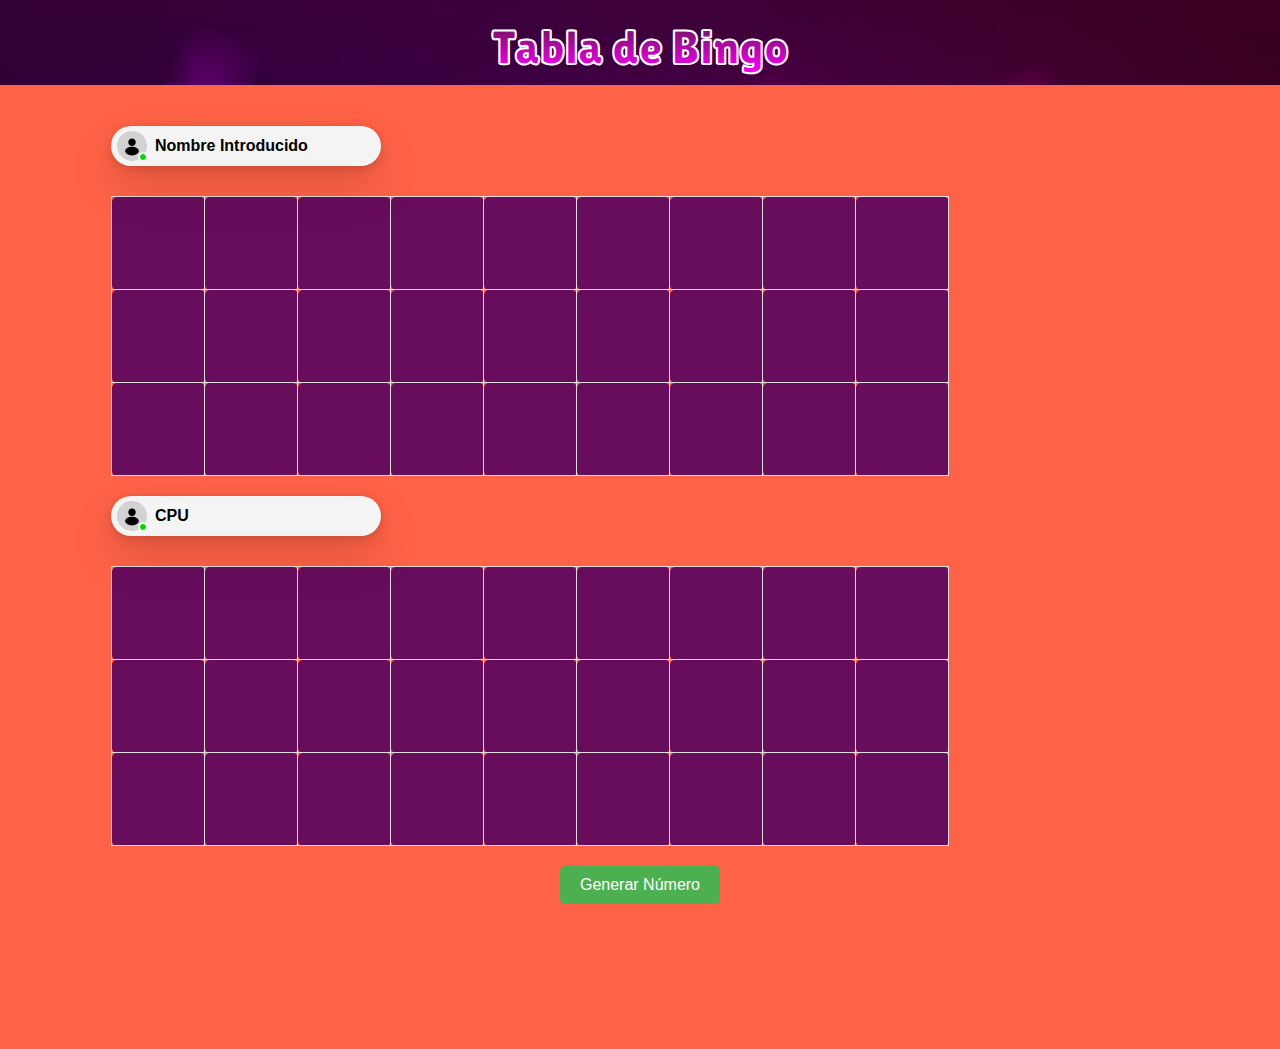
==== Proyecto bingo (adios vida social)/index.html @ e396cecc "Add files via upload" ====
<!DOCTYPE html>
<html lang="es">
<head>
    <meta charset="UTF-8">
    <meta name="viewport" content="width=device-width, initial-scale=1.0">
    <link rel="preconnect" href="https://fonts.googleapis.com">
    <link rel="preconnect" href="https://fonts.gstatic.com" crossorigin>
    <link href="https://fonts.googleapis.com/css2?family=Lilita+One&display=swap" rel="stylesheet">
    <title>Tabla de Bingo </title>
    <link rel="stylesheet" href="styles.css">
    <link rel="stylesheet" href="usuario-uno.css">
    <link rel="stylesheet" href="usuario-cpu.css">
</head>
<body>
    <h1>Tabla de Bingo</h1>

    <!-- Contenedor invisible que engloba todo excepto el título -->
    <div class="invisible-container">
        <div class="invisible-container-derecha">
        <button id="btn-message" class="button-message">
            <div class="content-avatar">
                <div class="status-user"></div>
                <div class="avatar">
                    <svg class="user-img" xmlns="http://www.w3.org/2000/svg" viewBox="0 0 24 24"><path d="M12,12.5c-3.04,0-5.5,1.73-5.5,3.5s2.46,3.5,5.5,3.5,5.5-1.73,5.5-3.5-2.46-3.5-5.5-3.5Zm0-.5c1.66,0,3-1.34,3-3s-1.34-3-3-3-3,1.34-3,3,1.34,3,3,3Z"></path></svg>
                </div>
            </div>
            <div class="notice-content">
                <div class="username">Jugador 1</div>
                <div class="lable-message">Nombre Introducido</div>
            </div>
        </button>

        <table class="bingo-table">
            <tbody>
                <tr>
                    <td></td>
                    <td></td>
                    <td></td>
                    <td></td>
                    <td></td>
                    <td></td>
                    <td></td>
                    <td></td>
                    <td></td>
                </tr>
                <tr>
                    <td></td>
                    <td></td>
                    <td></td>
                    <td></td>
                    <td></td>
                    <td></td>
                    <td></td>
                    <td></td>
                    <td></td>
                </tr>
                <tr>
                    <td></td>
                    <td></td>
                    <td></td>
                    <td></td>
                    <td></td>
                    <td></td>
                    <td></td>
                    <td></td>
                    <td></td>
                </tr>
            </tbody>
        </table>

        <button id="btn-message" class="button-message">
            <div class="content-avatar">
                <div class="status-user"></div>
                <div class="avatar">
                    <svg class="user-img" xmlns="http://www.w3.org/2000/svg" viewBox="0 0 24 24"><path d="M12,12.5c-3.04,0-5.5,1.73-5.5,3.5s2.46,3.5,5.5,3.5,5.5-1.73,5.5-3.5-2.46-3.5-5.5-3.5Zm0-.5c1.66,0,3-1.34,3-3s-1.34-3-3-3-3,1.34-3,3,1.34,3,3,3Z"></path></svg>
                </div>
            </div>
            <div class="notice-content">
                <div class="username">Jugador 2</div>
                <div class="lable-message">CPU</div>
            </div>
        </button>

        <table class="bingo-table">
            <tbody>
                <tr>
                    <td></td>
                    <td></td>
                    <td></td>
                    <td></td>
                    <td></td>
                    <td></td>
                    <td></td>
                    <td></td>
                    <td></td>
                </tr>
                <tr>
                    <td></td>
                    <td></td>
                    <td></td>
                    <td></td>
                    <td></td>
                    <td></td>
                    <td></td>
                    <td></td>
                    <td></td>
                </tr>
                <tr>
                    <td></td>
                    <td></td>
                    <td></td>
                    <td></td>
                    <td></td>
                    <td></td>
                    <td></td>
                    <td></td>
                    <td></td>
                </tr>
            </tbody>
        </table>

        <!-- Botón para generar número aleatorio -->
        <button id="generate-btn">Generar Número</button>

        <!-- Contenedor donde se mostrará el número -->
        <div class="number-display" id="number-display">0</div>
    </div>
</div>
    <script src="script.js"></script>
</body>
</html>
---- Proyecto bingo (adios vida social)/styles.css ----
body {
    font-family: Arial, sans-serif;
    text-align: center;
    background-color: #f8f9fa;
    color: #333;
    margin: 0;
    padding: 0;
    caret-color: transparent;
    background-image: url('img/Fondo.jpg');
    background-size: cover;
    background-repeat: no-repeat;
    background-position: center;
    min-height: 100vh;
    overflow: hidden;
}

h1 {
    font-size: 3rem;
    font-family: "Lilita One", serif;
    font-weight: 400;
    font-style: normal;
    margin-top: 20px;
    color: transparent;
    background: linear-gradient(to bottom, rgb(99, 19, 79), rgb(255, 0, 255));
    -webkit-background-clip: text;
    -webkit-text-fill-color: transparent;
    -webkit-text-stroke: 2px rgb(255, 255, 255);
    text-align: center;
    margin-bottom: 10px;
}

.invisible-container {
    background-color: #ff6347;
    border: 1px solid transparent; /* Borde invisible */
    padding: 20px; /* Espacio interno alrededor del contenido */
}

.bingo-table {
    margin-left: 10vh;
    margin-top: 20px;
    border-collapse: collapse;
    width: auto;
    height: auto;
    table-layout: fixed;
}

.bingo-table td {
    border-radius: 5px;
    border: 1px solid #ddd;
    text-align: center;
    font-size: 1.2em;
    background-color: #680c5c;
    transition: background-color 0.3s;
    cursor: pointer;
    width: 10vh;
    height: 10vmin;
}

.bingo-table td:hover {
    background-color: #ac63ff;
}

button {
    margin-top: 20px;
}

button {
    padding: 10px 20px;
    font-size: 1rem;
    cursor: pointer;
    margin-bottom: 30px;
    background-color: #4CAF50;
    color: white;
    border: none;
    border-radius: 5px;
    transition: background-color 0.3s;
}

button:hover {
    background-color: #45a049;
}

.number-display {
    font-size: 4rem;
    font-weight: bold;
    color: #ff6347;
    margin-top: 20px;
    opacity: 0;
    animation: slide 1s ease-out forwards;
}

@keyframes slide {
    0% { transform: translateY(-100%); opacity: 0; }
    50% { transform: translateY(0); opacity: 1; }
    100% { transform: translateY(100%); opacity: 0; }
}
---- Proyecto bingo (adios vida social)/usuario-uno.css ----
/* From Uiverse.io by Li-Deheng */ 
#btn-message {
    --text-color: #000;
    --bg-color-sup: #d2d2d2;
    --bg-color: #f4f4f4;
    --bg-hover-color: #ffffff;
    --online-status: #00da00;
    --font-size: 16px;
    --btn-transition: all 0.2s ease-out;
  }
  
  .button-message {
    margin-left: 10vh;
    display: flex;
    justify-content: left;
    align-items: center;
    font: 400 var(--font-size) Helvetica Neue, sans-serif;
    box-shadow: 0 0 2.17382px rgba(0,0,0,.049),0 1.75px 6.01034px rgba(0,0,0,.07),0 3.63px 14.4706px rgba(0,0,0,.091),0 22px 48px rgba(0,0,0,.14);
    background-color: var(--bg-color);
    border-radius: 68px;
    cursor: pointer;
    padding: 6px 10px 6px 6px;
    width: 30vh;
    height: 40px;
    border: 0;
    overflow: hidden;
    position: relative;
    transition: var(--btn-transition);
  }
  
  .button-message:hover {
    height: 56px;
    padding: 8px 20px 8px 8px;
    background-color: var(--bg-hover-color);
    transition: var(--btn-transition);
  }
  
  .button-message:active {
    transform: scale(0.99);
  }
  
  .content-avatar {
    width: 30px;
    height: 30px;
    margin: 0;
    transition: var(--btn-transition);
    position: relative;
  }
  
  .button-message:hover .content-avatar {
    width: 40px;
    height: 40px;
  }
  
  .avatar {
    width: 100%;
    height: 100%;
    border-radius: 50%;
    overflow: hidden;
    background-color: var(--bg-color-sup);
  }
  
  .user-img {
    width: 100%;
    height: 100%;
    object-fit: cover;
  }
  
  .status-user {
    position: absolute;
    width: 6px;
    height: 6px;
    right: 1px;
    bottom: 1px;
    border-radius: 50%;
    outline: solid 2px var(--bg-color);
    background-color: var(--online-status);
    transition: var(--btn-transition);
    animation: active-status 2s ease-in-out infinite;
  }
  
  .button-message:hover .status-user {
    width: 10px;
    height: 10px;
    right: 1px;
    bottom: 1px;
    outline: solid 3px var(--bg-hover-color);
  }
  
  .notice-content {
    display: flex;
    flex-direction: column;
    align-items: flex-start;
    justify-content: center;
    padding-left: 8px;
    text-align: initial;
    color: var(--text-color);
  }
  
  .username {
    letter-spacing: -6px;
    height: 0;
    opacity: 0;
    transform: translateY(-20px);
    transition: var(--btn-transition);
  }
  
  .user-id {
    font-size: 12px;
    letter-spacing: -6px;
    height: 0;
    opacity: 0;
    transform: translateY(10px);
    transition: var(--btn-transition);
  }
  
  .lable-message {
    display: flex;
    align-items: center;
    opacity: 1;
    transform: scaleY(1);
    transition: var(--btn-transition);
  }
  
  .button-message:hover .username {
    height: auto;
    letter-spacing: normal;
    opacity: 1;
    transform: translateY(0);
    transition: var(--btn-transition);
  }
  
  .button-message:hover .user-id {
    height: auto;
    letter-spacing: normal;
    opacity: 1;
    transform: translateY(0);
    transition: var(--btn-transition);
  }
  
  .button-message:hover .lable-message {
    height: 0;
    transform: scaleY(0);
    transition: var(--btn-transition);
  }
  
  .lable-message, .username {
    font-weight: 600;
  }
  
  .number-message {
    display: flex;
    justify-content: center;
    align-items: center;
    text-align: center;
    margin-left: 8px;
    font-size: 12px;
    width: 16px;
    height: 16px;
    background-color: var(--bg-color-sup);
    border-radius: 20px;
  }
  
  /*==============================================*/
  @keyframes active-status {
    0% {
      background-color: var(--online-status);
    }
  
    33.33% {
      background-color: #93e200;
    }
  
    66.33% {
      background-color: #93e200;
    }
  
    100% {
      background-color: var(--online-status);
    }
  }
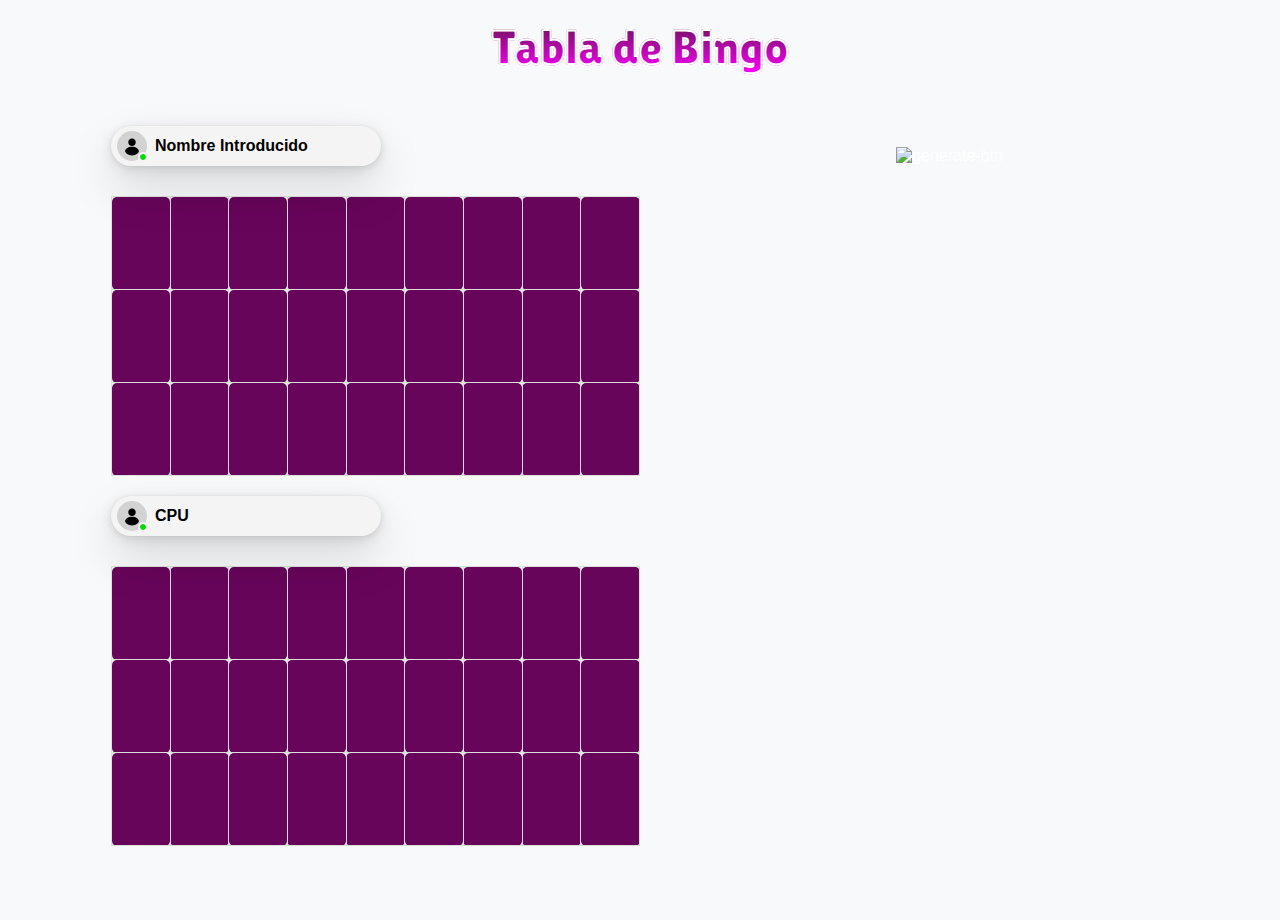
==== commit a4355d4f: "Add files via upload" ====
--- a/Proyecto bingo (adios vida social)/index.html
+++ b/Proyecto bingo (adios vida social)/index.html
@@ -7,16 +7,14 @@
     <link rel="preconnect" href="https://fonts.gstatic.com" crossorigin>
     <link href="https://fonts.googleapis.com/css2?family=Lilita+One&display=swap" rel="stylesheet">
     <title>Tabla de Bingo </title>
-    <link rel="stylesheet" href="styles.css">
-    <link rel="stylesheet" href="usuario-uno.css">
-    <link rel="stylesheet" href="usuario-cpu.css">
+    <link rel="stylesheet" href="/estilos/styles.css">
+    <link rel="stylesheet" href="/estilos/usuario-uno.css">
 </head>
 <body>
     <h1>Tabla de Bingo</h1>
 
-    <!-- Contenedor invisible que engloba todo excepto el título -->
-    <div class="invisible-container">
-        <div class="invisible-container-derecha">
+<div class="container-invisible">
+<div class="row-izq">
         <button id="btn-message" class="button-message">
             <div class="content-avatar">
                 <div class="status-user"></div>
@@ -30,40 +28,42 @@
             </div>
         </button>
 
-        <table class="bingo-table">
+        <table class="tabla-bingo">
             <tbody>
-                <tr>
-                    <td></td>
-                    <td></td>
-                    <td></td>
-                    <td></td>
-                    <td></td>
-                    <td></td>
-                    <td></td>
-                    <td></td>
-                    <td></td>
+                <tr id="c">
+                    <td id="columna1"></td>
+                    <td id="columna2"></td>
+                    <td id="columna3"></td>
+                    <td id="columna4"></td>
+                    <td id="columna5"></td>
+                    <td id="columna6"></td>
+                    <td id="columna7"></td>
+                    <td id="columna8"></td>
+                    <td id="columna9"></td>
                 </tr>
                 <tr>
-                    <td></td>
-                    <td></td>
-                    <td></td>
-                    <td></td>
-                    <td></td>
-                    <td></td>
-                    <td></td>
-                    <td></td>
-                    <td></td>
+                    <td id="columna1-2"></td>
+                    <td id="columna2-2"></td>
+                    <td id="columna3-2"></td>
+                    <td id="columna4-2"></td>
+                    <td id="columna5-2"></td>
+                    <td id="columna6-2"></td>
+                    <td id="columna7-2"></td>
+                    <td id="columna8-2"></td>
+                    <td id="columna9-2"></td>
                 </tr>
                 <tr>
-                    <td></td>
-                    <td></td>
-                    <td></td>
-                    <td></td>
-                    <td></td>
-                    <td></td>
-                    <td></td>
-                    <td></td>
-                    <td></td>
+                    <td id="columna1-3"></td>
+                    <td id="columna2-3"></td>
+                    <td id="columna3-3"></td>
+                    <td id="columna4-3"></td>
+                    <td id="columna5-3"></td>
+                    <td id="columna6-3"></td>
+                    <td id="columna7-3"></td>
+                    <td id="columna8-3"></td>
+                    <td id="columna9-3"></td>
+                </tr>
+                
                 </tr>
             </tbody>
         </table>
@@ -81,51 +81,60 @@
             </div>
         </button>
 
-        <table class="bingo-table">
+        <table class="tabla-bingo">
             <tbody>
-                <tr>
-                    <td></td>
-                    <td></td>
-                    <td></td>
-                    <td></td>
-                    <td></td>
-                    <td></td>
-                    <td></td>
-                    <td></td>
-                    <td></td>
+                <tr id="c">
+                    <td id="columna1"></td>
+                    <td id="columna2"></td>
+                    <td id="columna3"></td>
+                    <td id="columna4"></td>
+                    <td id="columna5"></td>
+                    <td id="columna6"></td>
+                    <td id="columna7"></td>
+                    <td id="columna8"></td>
+                    <td id="columna9"></td>
                 </tr>
                 <tr>
-                    <td></td>
-                    <td></td>
-                    <td></td>
-                    <td></td>
-                    <td></td>
-                    <td></td>
-                    <td></td>
-                    <td></td>
-                    <td></td>
+                    <td id="columna1-2"></td>
+                    <td id="columna2-2"></td>
+                    <td id="columna3-2"></td>
+                    <td id="columna4-2"></td>
+                    <td id="columna5-2"></td>
+                    <td id="columna6-2"></td>
+                    <td id="columna7-2"></td>
+                    <td id="columna8-2"></td>
+                    <td id="columna9-2"></td>
                 </tr>
                 <tr>
-                    <td></td>
-                    <td></td>
-                    <td></td>
-                    <td></td>
-                    <td></td>
-                    <td></td>
-                    <td></td>
-                    <td></td>
-                    <td></td>
+                    <td id="columna1-3"></td>
+                    <td id="columna2-3"></td>
+                    <td id="columna3-3"></td>
+                    <td id="columna4-3"></td>
+                    <td id="columna5-3"></td>
+                    <td id="columna6-3"></td>
+                    <td id="columna7-3"></td>
+                    <td id="columna8-3"></td>
+                    <td id="columna9-3"></td>
                 </tr>
+                
             </tbody>
         </table>
+</div>
 
-        <!-- Botón para generar número aleatorio -->
-        <button id="generate-btn">Generar Número</button>
+<div class="row-der">        
 
-        <!-- Contenedor donde se mostrará el número -->
-        <div class="number-display" id="number-display">0</div>
+        <button id="generate-btn" style="border: none; background: none; padding: 0; cursor: pointer;">
+            <img class="bola" src="/img/Bola8.png" alt="generate-btn" style="width: 75%; height: 80%">
+            <div class="number-display" id="number-display"></div>
+          </button>
     </div>
+    <script src="/scripts/bola.js"></script>
+    <script src="/scripts/script.js"></script>
 </div>
-    <script src="script.js"></script>
+
+
+
+
 </body>
 </html>
+
--- a/estilos/styles.css
+++ b/estilos/styles.css
@@ -0,0 +1,116 @@
+body {
+    font-family: Arial, sans-serif;
+    text-align: center;
+    background-color: #f8f9fa;
+    color: #333;
+    margin: 0;
+    padding: 0;
+    caret-color: transparent;
+    background-image: url('/img/Fondo.jpg');
+    background-size: cover;
+    background-repeat: no-repeat;
+    background-position: center;
+    min-height: 100vh;
+    overflow: hidden;
+}
+
+h1 {
+    font-size: 3rem;
+    font-family: "Lilita One", serif;
+    font-weight: 400;
+    font-style: normal;
+    margin-top: 20px;
+    color: transparent;
+    background: linear-gradient(to bottom, rgb(99, 19, 79), rgb(255, 0, 255));
+    -webkit-background-clip: text;
+    -webkit-text-fill-color: transparent;
+    -webkit-text-stroke: 2px rgb(255, 255, 255);
+    text-align: center;
+    margin-bottom: 10px;
+}
+
+.tabla-bingo {
+    margin-left: 10vh;
+    margin-top: 20px;
+    border-collapse: collapse;
+    width: auto;
+    height: auto;
+    table-layout: fixed;
+}
+
+.tabla-bingo td {
+    border-radius: 5px;
+    border: 1px solid #ddd;
+    text-align: center;
+    font-size: 1.2em;
+    background-color: #67055a;
+    transition: background-color 0.3s;
+    cursor: pointer;
+    width: 10vh;
+    height: 10vmin;
+}
+
+.tabla-bingo td:hover {
+    background-color: #ac63ff;
+}
+
+button {
+    margin-top: 20px;
+}
+
+button {
+    padding: 10px 20px;
+    font-size: 1rem;
+    cursor: pointer;
+    margin-bottom: 30px;
+    background-color: #4CAF50;
+    color: white;
+    border: none;
+    border-radius: 5px;
+    transition: background-color 0.3s;
+}
+
+button:hover {
+    background-color: #45a049;
+}
+
+.number-display {
+    font-size: 4rem;
+    font-weight: bold;
+    color: #7a24ac;
+    opacity: 0;
+    animation: slide 1s ease-out forwards;
+}
+
+@keyframes slide {
+    0% { transform: translateY(-900%); opacity: 0; } 
+    100% { transform: translateY(-450%); opacity: 1; }
+}
+
+
+.container-invisible {
+    border: 1px solid transparent; 
+    padding: 20px;
+    display: flex;
+    flex-direction: row;
+}
+
+.row-izq{
+    width: 50%;
+    height: 80vh;
+    flex-direction: row;
+}
+.row-der{
+    width: 50%;
+    height: 80vh;
+    flex-direction: row;
+}
+
+.generate-btn{
+    margin-top: 20%;
+
+}
+
+.bola{
+    margin-top: 20%;
+}--- a/estilos/usuario-uno.css
+++ b/estilos/usuario-uno.css
@@ -0,0 +1,181 @@
+/* From Uiverse.io by Li-Deheng */ 
+#btn-message {
+    --text-color: #000;
+    --bg-color-sup: #d2d2d2;
+    --bg-color: #f4f4f4;
+    --bg-hover-color: #ffffff;
+    --online-status: #00da00;
+    --font-size: 16px;
+    --btn-transition: all 0.2s ease-out;
+  }
+  
+  .button-message {
+    margin-left: 10vh;
+    display: flex;
+    justify-content: left;
+    align-items: center;
+    font: 400 var(--font-size) Helvetica Neue, sans-serif;
+    box-shadow: 0 0 2.17382px rgba(0,0,0,.049),0 1.75px 6.01034px rgba(0,0,0,.07),0 3.63px 14.4706px rgba(0,0,0,.091),0 22px 48px rgba(0,0,0,.14);
+    background-color: var(--bg-color);
+    border-radius: 68px;
+    cursor: pointer;
+    padding: 6px 10px 6px 6px;
+    width: 30vh;
+    height: 40px;
+    border: 0;
+    overflow: hidden;
+    position: relative;
+    transition: var(--btn-transition);
+  }
+  
+  .button-message:hover {
+    height: 56px;
+    padding: 8px 20px 8px 8px;
+    background-color: var(--bg-hover-color);
+    transition: var(--btn-transition);
+  }
+  
+  .button-message:active {
+    transform: scale(0.99);
+  }
+  
+  .content-avatar {
+    width: 30px;
+    height: 30px;
+    margin: 0;
+    transition: var(--btn-transition);
+    position: relative;
+  }
+  
+  .button-message:hover .content-avatar {
+    width: 40px;
+    height: 40px;
+  }
+  
+  .avatar {
+    width: 100%;
+    height: 100%;
+    border-radius: 50%;
+    overflow: hidden;
+    background-color: var(--bg-color-sup);
+  }
+  
+  .user-img {
+    width: 100%;
+    height: 100%;
+    object-fit: cover;
+  }
+  
+  .status-user {
+    position: absolute;
+    width: 6px;
+    height: 6px;
+    right: 1px;
+    bottom: 1px;
+    border-radius: 50%;
+    outline: solid 2px var(--bg-color);
+    background-color: var(--online-status);
+    transition: var(--btn-transition);
+    animation: active-status 2s ease-in-out infinite;
+  }
+  
+  .button-message:hover .status-user {
+    width: 10px;
+    height: 10px;
+    right: 1px;
+    bottom: 1px;
+    outline: solid 3px var(--bg-hover-color);
+  }
+  
+  .notice-content {
+    display: flex;
+    flex-direction: column;
+    align-items: flex-start;
+    justify-content: center;
+    padding-left: 8px;
+    text-align: initial;
+    color: var(--text-color);
+  }
+  
+  .username {
+    letter-spacing: -6px;
+    height: 0;
+    opacity: 0;
+    transform: translateY(-20px);
+    transition: var(--btn-transition);
+  }
+  
+  .user-id {
+    font-size: 12px;
+    letter-spacing: -6px;
+    height: 0;
+    opacity: 0;
+    transform: translateY(10px);
+    transition: var(--btn-transition);
+  }
+  
+  .lable-message {
+    display: flex;
+    align-items: center;
+    opacity: 1;
+    transform: scaleY(1);
+    transition: var(--btn-transition);
+  }
+  
+  .button-message:hover .username {
+    height: auto;
+    letter-spacing: normal;
+    opacity: 1;
+    transform: translateY(0);
+    transition: var(--btn-transition);
+  }
+  
+  .button-message:hover .user-id {
+    height: auto;
+    letter-spacing: normal;
+    opacity: 1;
+    transform: translateY(0);
+    transition: var(--btn-transition);
+  }
+  
+  .button-message:hover .lable-message {
+    height: 0;
+    transform: scaleY(0);
+    transition: var(--btn-transition);
+  }
+  
+  .lable-message, .username {
+    font-weight: 600;
+  }
+  
+  .number-message {
+    display: flex;
+    justify-content: center;
+    align-items: center;
+    text-align: center;
+    margin-left: 8px;
+    font-size: 12px;
+    width: 16px;
+    height: 16px;
+    background-color: var(--bg-color-sup);
+    border-radius: 20px;
+  }
+  
+  /*==============================================*/
+  @keyframes active-status {
+    0% {
+      background-color: var(--online-status);
+    }
+  
+    33.33% {
+      background-color: #93e200;
+    }
+  
+    66.33% {
+      background-color: #93e200;
+    }
+  
+    100% {
+      background-color: var(--online-status);
+    }
+  }